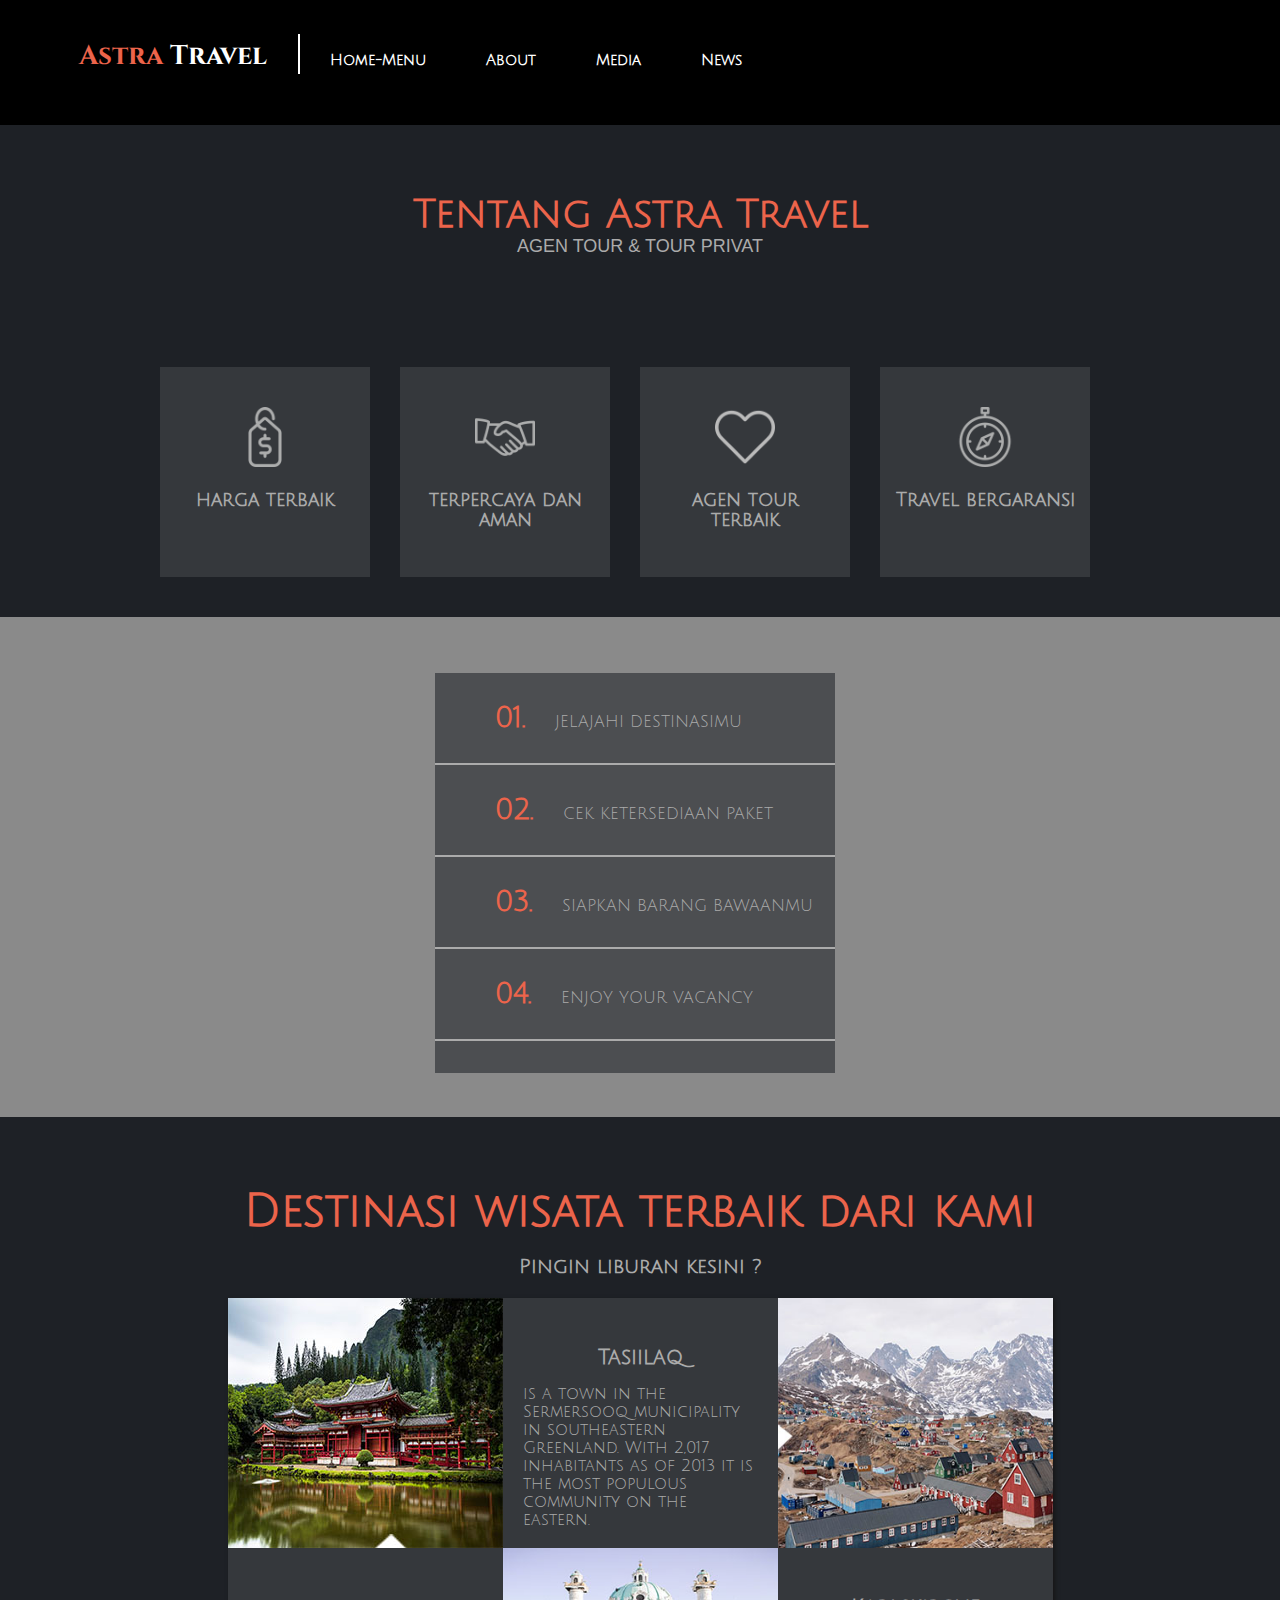
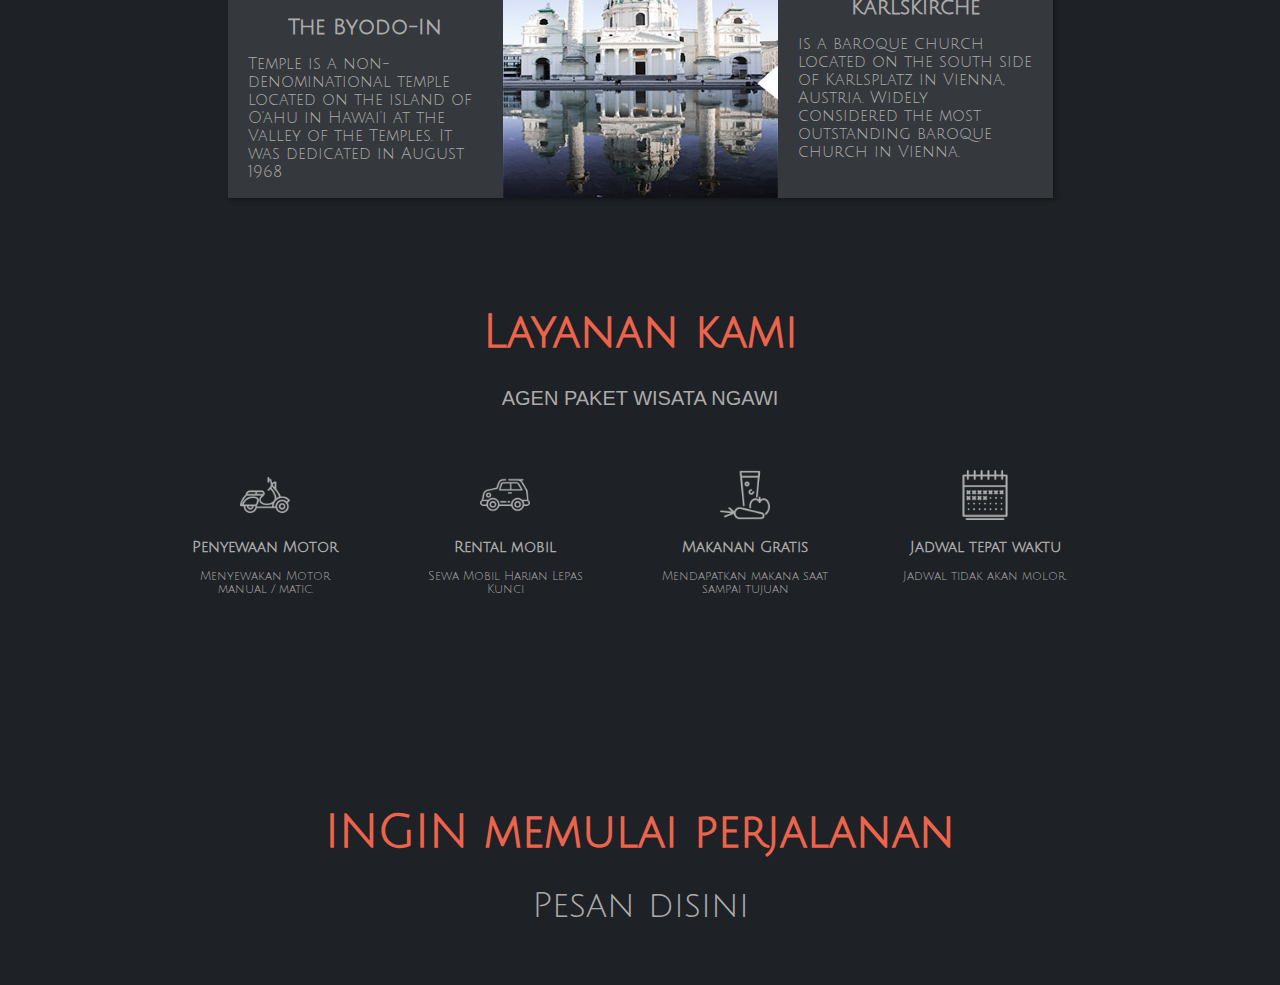
==== index.html @ 59698158 "ini file index" ====
<!DOCTYPE html>
<html lang="en">
<head>
  <meta charset="UTF-8">
  <meta name="viewport" content="width=device-width, initial-scale=1.0">
  <meta http-equiv="X-UA-Compatible" content="ie=edge">
  <link rel="stylesheet" href="css/style.css">
  <link rel="shortcut icon" href="img/worldwide.png" />
  <title>Astra Travel</title
</head>
<body>
  <div id="nav">
    <div id="nav-wraper">
      <div class="judul">
        <h1><span id="logo">Astra</span> Travel</h1>
      </div>
      <ul>
        <li><a href="#">Home-Menu</a></li>
        <li><a href="#">About</a></li>
        <li><a href="#">Media</a></li>
        <li><a href="#">News</a></li>
      </ul>
      <br>

    </div>
  </div>
  <section id="option">
    <div class="cont">
      <div id="judul">
      <h1>Tentang Astra Travel</h1>
      <p>AGEN TOUR & TOUR PRIVAT</p>
      </div>
      <div id="boxes">
        <div class="box">
          <img src="img/1.png" >
          <h3>
            harga terbaik
          </h3>

        </div>
        <div class="box">
          <img src="img/2.png" >
          <h3>
            terpercaya dan aman
          </h3>

        </div>
        <div class="box">
          <img src="img/3.png" >
          <h3>
            agen tour terbaik
          </h3>

        </div>
        <div class="box">
          <img src="img/4.png" >
          <h3>
            Travel bergaransi
          </h3>

        </div>
      </div>
    </div>
  </section>
  <section id="hed2">
    <div id="opacity">
    <div class="cont">

        <div id="cara">
        <ul>
          <li><span class="angka">01.</span>JELAJAHI DESTINASIMU</li>
          <li><span class="angka">02.</span>CEK KETERSEDIAAN PAKET</li>
          <li><span class="angka">03.</span>SIAPKAN BARANG BAWAANMU</li>
          <li><span class="angka">04.</span>ENJOY YOUR VACANCY</li>
        </ul>
        </div>
    </div>
    </div>
  </section>
  <section id="destina">
    <div class="cont">
      <h1>Destinasi wisata terbaik dari kami</h1>
      <p class="tulis">Pingin liburan kesini ?</p>
      <div class="kotak">
          <div class="image-1">

          </div>
          <div class="image-2">

          </div>
          <div class="image-3">

          </div>
          <div class="teks-1">
            <h4>The Byodo-In</h4>
            <p>
              Temple is a non-denominational temple located on the island of O'ahu in Hawai'i at the Valley of the Temples. It was dedicated in August 1968
            </p>
          </div>
          <div class="teks-2">
            <h4>Tasiilaq</h4>
            <p>
              is a town in the Sermersooq municipality in southeastern Greenland. With 2,017 inhabitants as of 2013 it is the most populous community on the eastern.
            </p>
          </div>
          <div class="teks-3">
            <h4>Karlskirche</h4>
            <p>
            is a baroque church located on the south side of Karlsplatz in Vienna, Austria. Widely considered the most outstanding baroque church in Vienna.
            </p>
          </div>
      </div>
    </div>
  </section>
  <section id="layanan">
    <div class="cont">
      <h1>
        Layanan kami
      </h1>
      <p>
        AGEN PAKET WISATA NGAWI
      </p>
      <div id="bokes">
        <div class="bok">
          <img src="img/scooter.png" alt="">
          <h3>Penyewaan Motor</h3>
          <p>Menyewakan Motor manual / matic.</p>
        </div>
        <div class="bok">
          <img src="img/car.png" alt="">
          <h3>Rental mobil</h3>
          <p>Sewa Mobil Harian Lepas Kunci </p>
        </div>
        <div class="bok">
          <img src="img/juice.png" alt="">
          <h3>Makanan Gratis</h3>
          <p>Mendapatkan makana saat sampai tujuan</p>
        </div>
        <div class="bok">
          <img src="img/calendar.png" alt="">
          <h3>Jadwal tepat waktu</h3>
          <p>Jadwal tidak akan molor.</p>
        </div>
      </div>

    </div>
    </div>
  </section>
  <section id="news">
    <div class="cont">
      <h1>
        INGIN memulai perjalanan
      </h1>
      <p>
        <a href="form.html">Pesan disini</a>
      </p>
    </div>
  </section>
</body>
</html>
---- css/style.css ----
@import url('https://fonts.googleapis.com/css?family=Cinzel|Gravitas+One|Julius+Sans+One');

body{
   font-family: arial, sans-serif;
   padding: 0;
   margin: 0;
}

/*GLOBAL*/
.cont{
  width: 75%;
  margin: 0 auto 0 auto;
  overflow: visible;
  padding: 40px;
}




/*Header*/

#nav{

  width: 100%;
  height:125px;
  background: black;
  background-size: cover;
  background-position: 0 -200px;
  text-align: center;
  overflow: hidden;
  background-attachment: fixed;

}
#nav-wraper{
  height: 100px;
  width: 100%;
  margin-left: auto;
  margin-right: auto;
}

#nav-wraper ul li {
  list-style: none;
  display: inline;
  padding: 10px 30px 10px 30px;
  height: 20px;
  width: auto;
  float:left;
  margin-top: 25px;



}
#nav-wraper ul{
  margin-right: 150px;
}
#nav-wraper a{
  color: white;
  text-decoration: none;
  font-size: 15px;
  font-family: 'Julius Sans One', sans-serif;
  font-weight: bold;
}

#nav-wraper ul li a:hover{
  transition:all 0.2s;
  color: #6C7A89;
}


/*Tulisan di gambar*/

#nav .judul{
  display:block;
  color: white;
  height: 250px;
  width: 300px;
  float: left;



}

.judul h1{
  border-right: white 2px solid;
  margin-left:55px;
  padding-top: 4px;
  padding-right: 8px;
  font-family:  'Cinzel', serif;
  font-size: 27px;

}
  #logo{
  color: #EC644B;

}
 #ban {
   display: block;
  width: 400px;
  height: 150px;
  margin: 250px 40px;
margin: 160px auto 0 auto;
}
#ban{
  color: white;
}

#ban p{
 box-sizing: border-box;
 padding-bottom: 0px;
 font-family: 'Raleway', sans-serif;
 font-size: 20px;
}
#ban a{
  color: white;
  padding: 10px;
  border-radius: 5px;
  background: #6BB9F0;
  margin-top: 10px;
  border-bottom: 4px solid #5C97BF;

}


#jud1{
  font-size: 60px;
  font-family: 'Cinzel', serif;
}

/*Bawah e Header*/

#option{
  height:auto;
  background: #1E2126;
}

#option #judul{
  text-align: center;
}

#option h1{
   font-family: 'Julius Sans One', sans-serif;
    font-size: 40px;
   color: #EC644B;
   font-weight: bold;
   margin-bottom: 0;

}
#option #judul p{
  font-size: 18px;
  color: #ababab;
  margin-top: 0;
}
#boxes{
  display: grid;
  grid-template-columns: 1fr 1fr 1fr 1fr;
  text-align: center;
  margin-top: 110px;
  font-family: 'Julius Sans One', sans-serif;
  color: #ababab;
}
#boxes p{
  font-size: 17px;
  text-align: center;
}
.box{
  width:  180px;
  height: 180px;
  background: #35383c;
  padding: 15px 15px 15px 15px;
}

.box:hover{
  transition: all 0.55s;
  border-radius: 50%;
}
img{
  width: 60px;
  object-fit: cover;
  margin-top: 25px;
}

/*Header kecil*/
#hed2{
  width: 100%;
  height: 500px;
  background: url(../img/hed2.jpg);
  background-size: cover;
  background-position: center center;
  object-fit: cover;
  background-attachment: fixed;
}

/*Newsletter*/
#hed2 .cont{
  text-align: center;
  margin-bottom: 20px;
  display: block;
}

#hed2 #opacity{
  height: 500px;
  width: auto;
  background: rgba(26, 26, 26, 0.51);
}



/*Destina*/

#destina{
  height: auto;
  background: #1E2126;
}

#destina h1{
  font-family: 'Julius Sans One', sans-serif;
   font-size: 45px;
   color: #EC644B;
   font-weight: bold;
   text-align: center;
   margin-bottom: 0;
}

#destina .tulis{
  font-family: 'Julius Sans One', sans-serif;
  font-size: 20px;
  color: #ababab;
  text-align: center;
  font-weight: bold;
  marg
  in-top: 0;
}

/*Ini kotak yang ada di destina*/

.kotak{
  height: 500px;
  width: 825px;
  background: pink;
  margin: auto;
  display: grid;
  grid-auto-columns: 275px 275px 275px;
  grid-template-rows: 250px 250px;
  box-shadow: 2px 2px 4px 0px #171717;


}

.image-1{
  grid-row: 1;
  grid-column: 1;
  background: url(../img/byo.jpg);
}

.image-2{
  grid-row: 1;
  grid-column: 3;
  background: url(../img/tas.jpg);
  background-size: cover;
}

.image-3{
  grid-row: 2;
  grid-column: 2;
  background: url(../img/Karl.jpg);
  background-size: cover;
}

.teks-1{
  grid-row: 2;
  grid-column: 1;
  background: #35383c;
  padding:20px;
  padding-top: 40px;
}

.teks-2{
  grid-row: 1;
  grid-column: 2;
  background: #35383c;
  padding:20px;
}


.teks-3{
  grid-row: 2;
  grid-column:3;
  background: #35383c;
  padding: 20px;
}



.teks-2
h4
{
text-align: center;
font-weight: bold;
font-size: 21px;
font-family: 'Julius Sans One', sans-serif;
color: #ababab;
margin-bottom: 0;
}

.teks-3
h4
{
text-align: center;
font-weight: bold;
font-size: 21px;
font-family: 'Julius Sans One', sans-serif;
color: #ababab;
margin-bottom: 0;
}

.teks-1
 h4
{
 text-align: center;
 font-weight: bold;
 font-size: 21px;
 font-family: 'Julius Sans One', sans-serif;
 color: #ababab;
 margin-bottom: 0;
}

.teks-2
h4
{
text-align: center;
font-weight: bold;
font-size: 21px;
font-family: 'Julius Sans One', sans-serif;
color: #ababab;
}

.teks-1
p
{
text-align: center
font-size: 14px;
font-family: 'Julius Sans One', sans-serif;
color: #ababab;
}

.teks-2
p
{
text-align: center
font-size: 14px;
font-family: 'Julius Sans One', sans-serif;
color: #ababab;
}

.teks-3
p
{
text-align: center
font-size: 14px;
font-family: 'Julius Sans One', sans-serif;
color: #ababab;
}

/*Cara*/
#cara{
  display: block;
  height: 400px;
  width: 400px;
  background: rgba(53, 56, 60, 0.73);
  text-align: left;
  margin-left: 275px;

}

#cara ul{
  list-style-type: none;
  padding: 0;
}

#cara ul li{
  padding: 30px 20px 30px 60px;
  border-bottom: 2px solid #ababab;
  font-size: 16px;
  font-family: 'Julius Sans One', sans-serif;
  color: #ababab;
}

#cara .angka{
  color: #EC644B;
  font-size: 28px;
  padding-right: 30px;
  font-weight: bold;
}



/*News*/

#news{
  height:auto;
  background: #1E2126;
}

#news h1{
  font-family: 'Julius Sans One', sans-serif;
  font-size: 45px;
  color: #EC644B;
  text-align: center;
}

#news p{
  font-size: 20px;
    color: #ababab;
    text-align: center;
}

#news a{
  text-decoration: none;
  font-size: 35px;
  font-family:  'Julius Sans One', sans-serif;
  color: #ababab;
  margin-top: 0;
}

#news a:hover{
  color: #fff;
}

#layanan{
  background-color: #1E2126;
  height: 500px;
}

#layanan h1{
  font-family: 'Julius Sans One', sans-serif;
  font-size: 45px;
  color: #EC644B;
  text-align: center;
}

#layanan p{
  font-size: 20px;
    color: #ababab;
    text-align: center;
}

#bokes{
    display: grid;
    grid-template-columns: 1fr 1fr 1fr 1fr;
    text-align: center;
    font-family: 'Julius Sans One', sans-serif;
    color: #ababab;

}

.bok{
  width:  180px;
  height: 180px;
  padding: 15px 15px 15px 15px;
}

.bok:hover{
  border: #ababab solid 2px;
}

.bok img{
  width: 50px;
}

.bok h3{
  font-size: 15px;
  font-weight: bold;
}

#bokes .bok p{
  font-size: 12px;
}
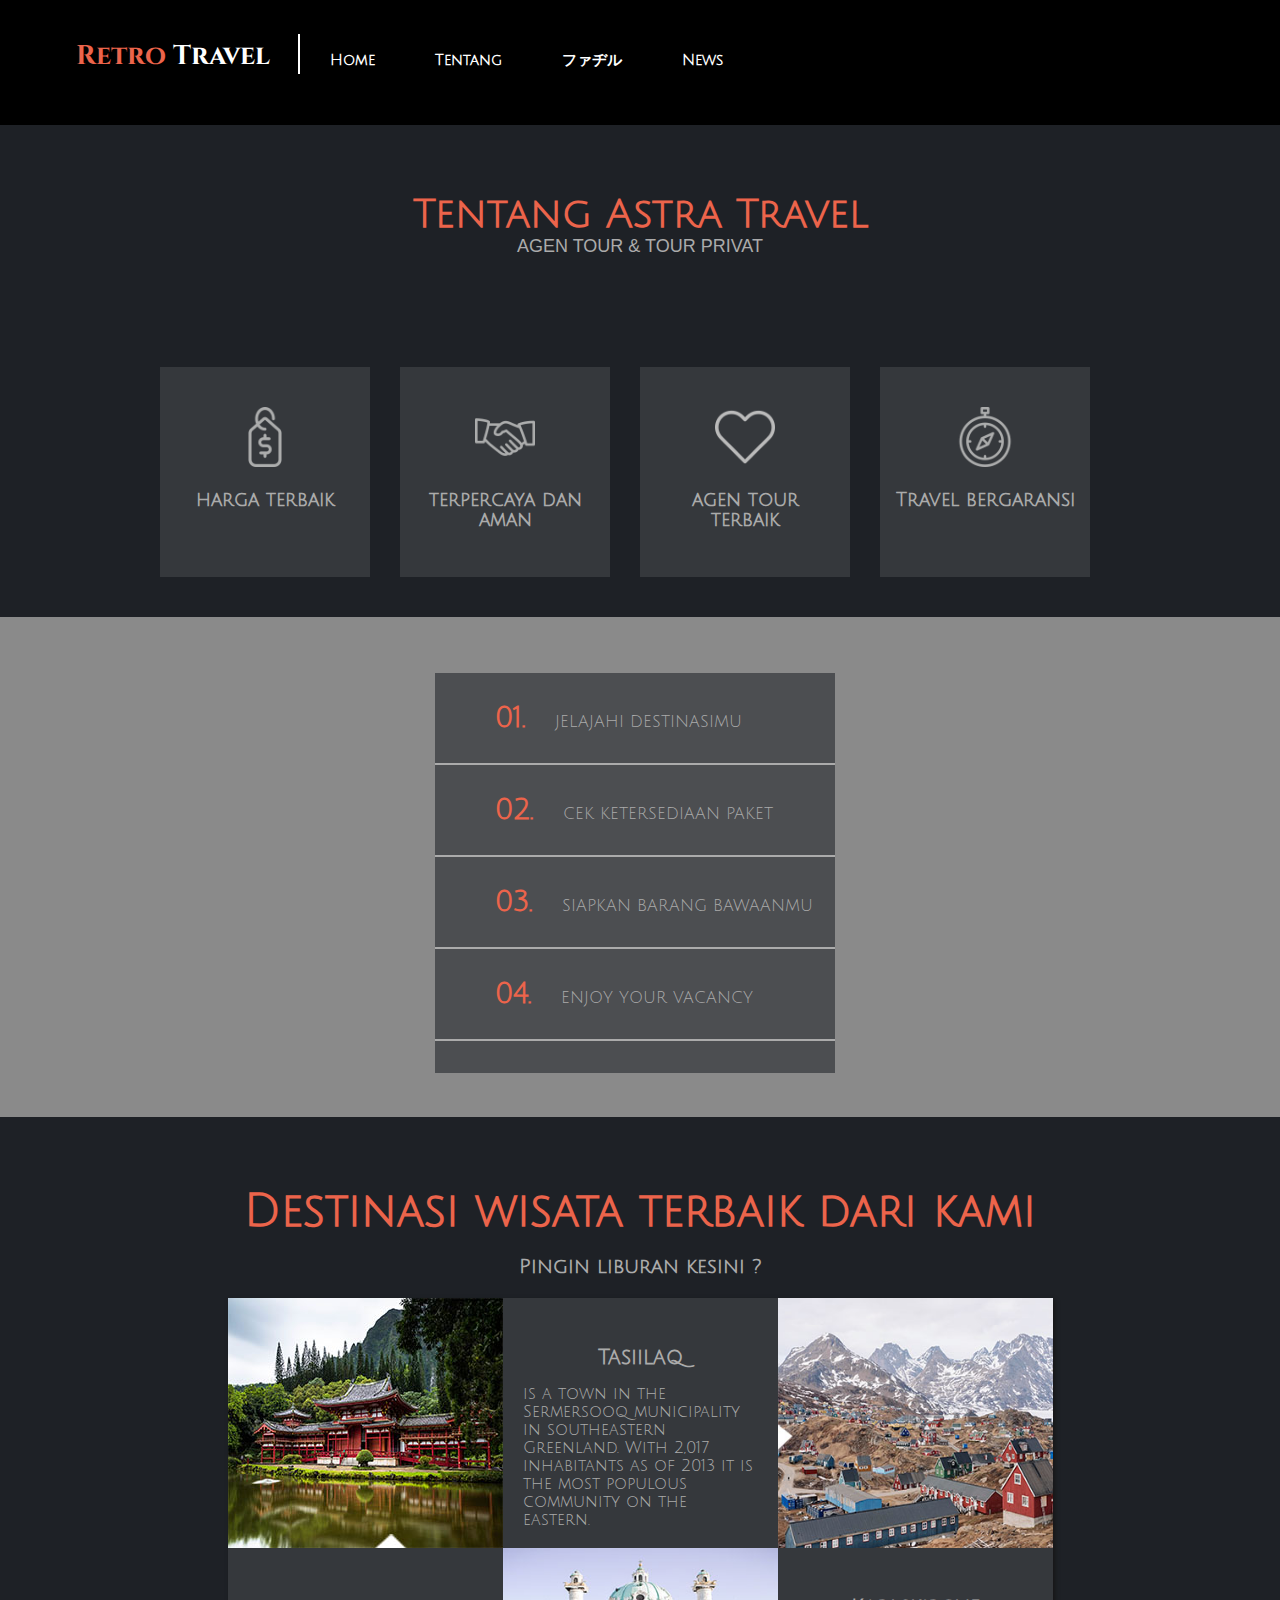
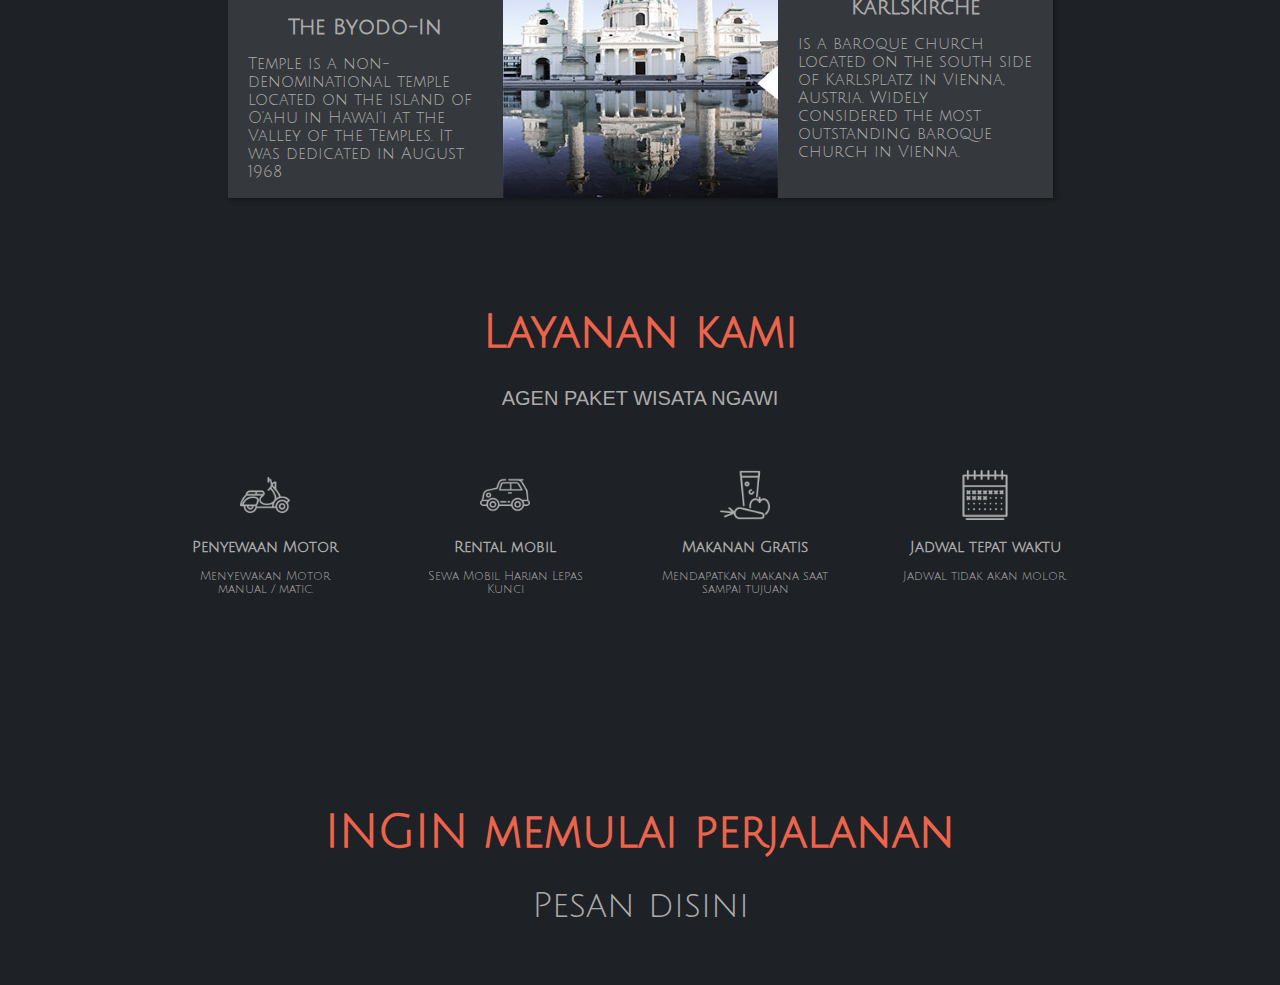
==== commit a4172cee: "Tak genti jududl e" ====
--- a/index.html
+++ b/index.html
@@ -12,12 +12,12 @@
   <div id="nav">
     <div id="nav-wraper">
       <div class="judul">
-        <h1><span id="logo">Astra</span> Travel</h1>
+        <h1><span id="logo">Retro</span> Travel</h1>
       </div>
       <ul>
-        <li><a href="#">Home-Menu</a></li>
-        <li><a href="#">About</a></li>
-        <li><a href="#">Media</a></li>
+        <li><a href="#">Home</a></li>
+        <li><a href="#">Tentang</a></li>
+        <li><a href="#">ファヂル</a></li>
         <li><a href="#">News</a></li>
       </ul>
       <br>
